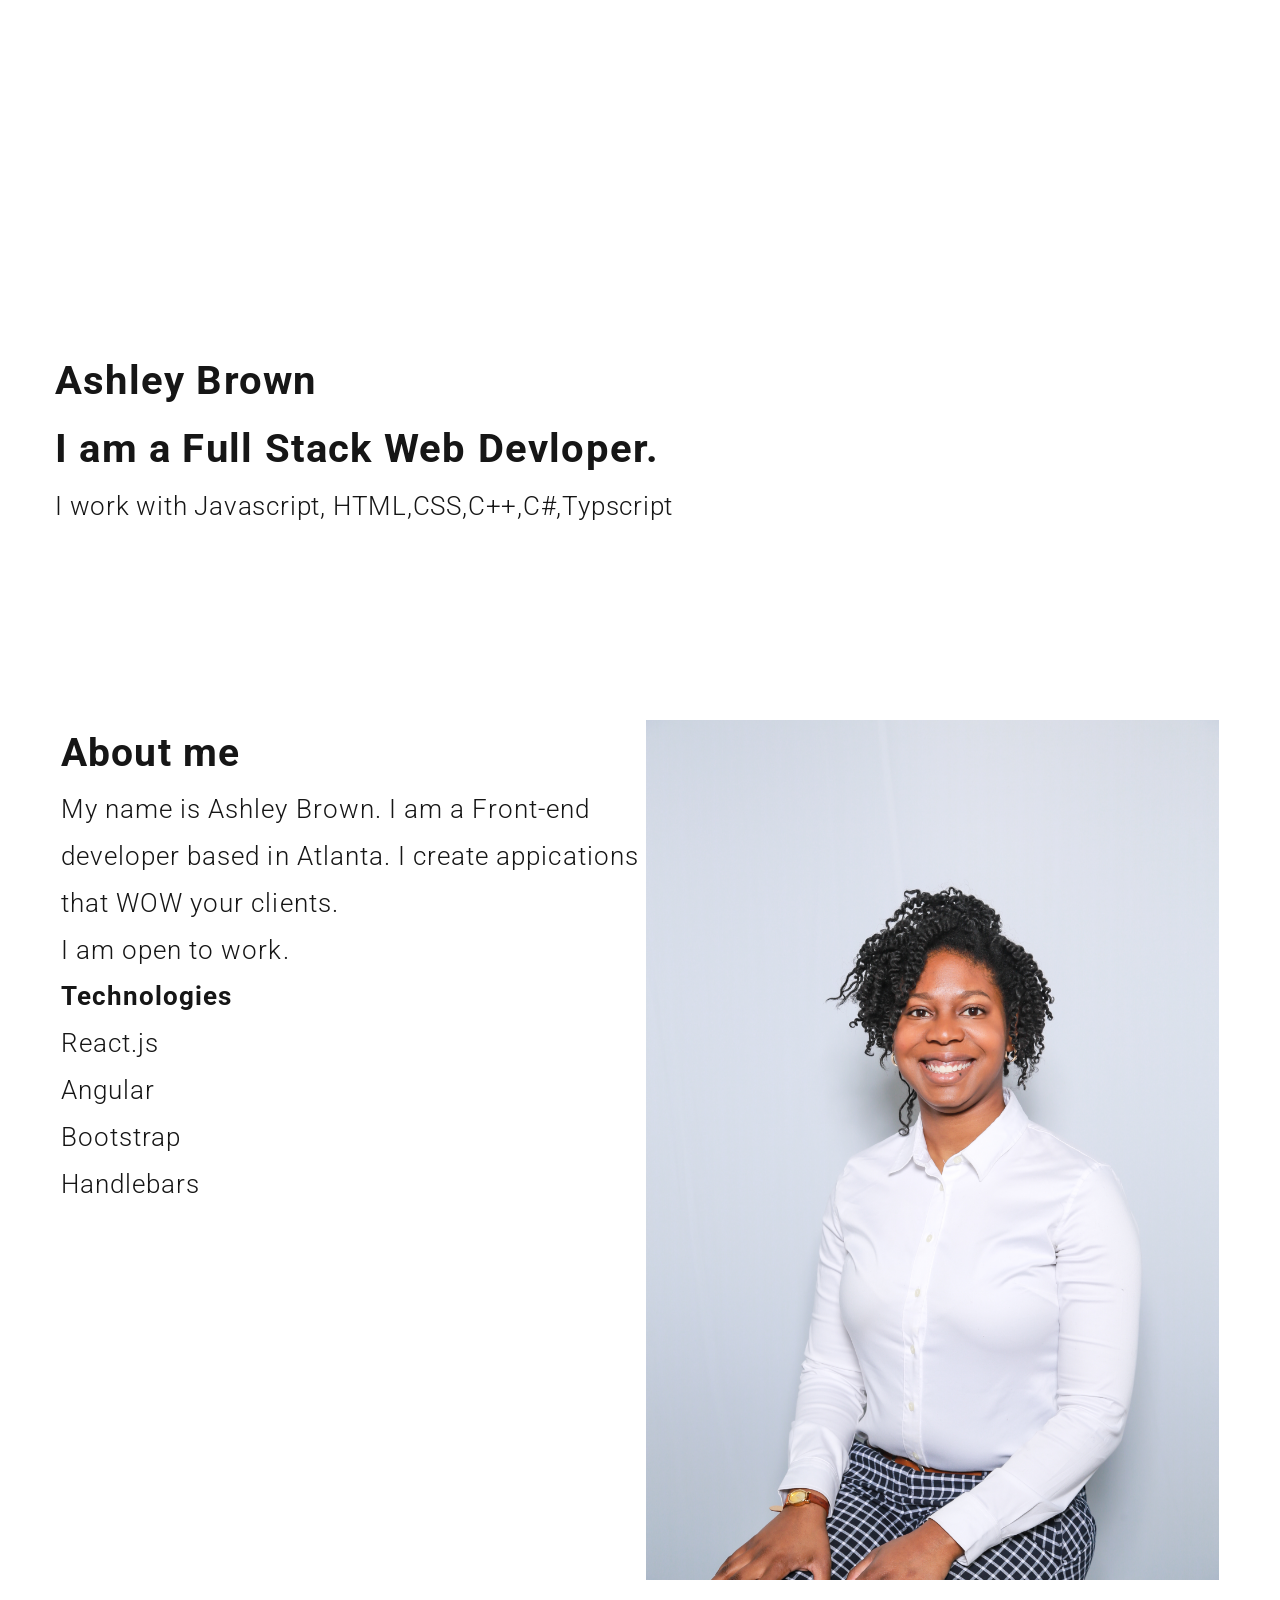
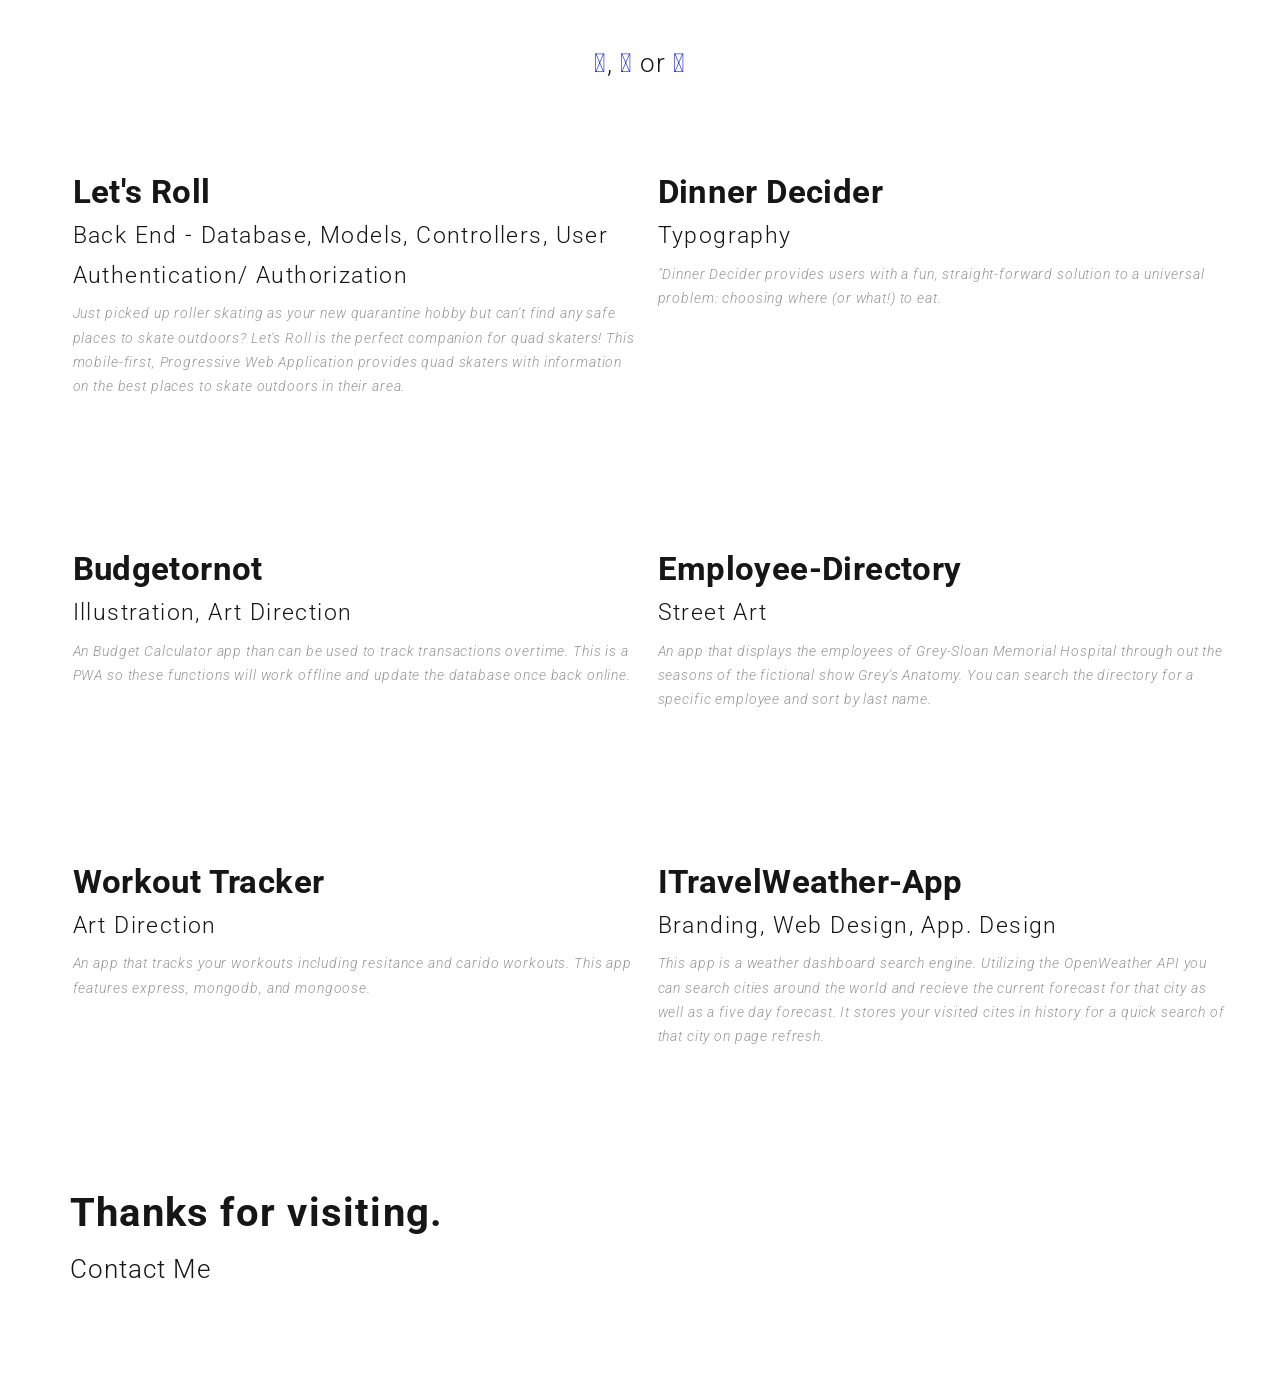
==== index.html @ dabf9bcc "figuring out git hub pages" ====
<!DOCTYPE html>
<html lang="en">

    <head>
	
    <meta charset="utf-8" />	 
	<meta name="viewport" content="width=device-width, initial-scale=1">
	<meta name="description" content="Designer" />

    <link href="css/bootstrap.min.css" rel="stylesheet" type="text/css" />	   
    <link href="css/style.css" rel="stylesheet" type="text/css" />
	<link href="img/favicon.png" rel="shortcut icon" />
	<link href="https://fonts.googleapis.com/css?family=Roboto:300,400,700,900" rel="stylesheet">
	<link
    rel="stylesheet"
    href="https://stackpath.bootstrapcdn.com/font-awesome/4.7.0/css/font-awesome.min.css"
  />
	
	<script src="js/modernizr.js"></script>

	<title>Ashley Brown Portfolio</title>

	</head>
	   <body>
	   
<!--- PAGE LOADING --->	
<div class="preloading fadeIn">

	    <div class="container">

		<!--- HERO HEADER --->
	            <div class="row">
	                <div class="col-md-12">
                       <div class="hero-bg" >
					        <h1 class="fade-anime-top"> Ashley Brown </h1>
					        <h1 class="fade-anime-top"> I am a Full Stack Web Devloper. </h1>
                            <h2 class="fade-anime-bottom"> I work with Javascript, HTML,CSS,C++,C#,Typscript </h2>					
                       </div>
	                </div>
				</div>
		<!--- THE END HERO HEADER --->

		<!--- ABOUT --->
	            <div class="row">
	                <div class="col-md-6 col-xs-12">
                       <div class="lg-col-bg" >
					        <div class="lg-col-ttl2">About me</div>
                            <div class="lg-col-wrt"> My name is Ashley Brown. I am a Front-end developer 
							based in Atlanta. I create appications that WOW your clients.<br>
							I am open to work. 
							<br>
							<b>Technologies</b> <br>
							React.js<br>
							Angular<br>
							Bootstrap<br>
							Handlebars
							</div>							
                       </div>
	                </div>

					<div class="col-md-6 col-xs-12">
                       <div class="lg-col-bg2" >
                               <img src="img/covers/IMG_3611.JPG" alt="" class="img-lg-col2">					   
                       </div>
	                </div>
					
				</div>
		<!--- THE END ABOUT CLIENT --->

		<!--- HERO HEADER WORK SLIDER --->
                <div class="row">				
				    <div class="col-md-12 xs-col-12">
				       <div class="lg-col-bg" >
                            <div class="lg-col-wrt2">
							
							<a target="_blank" class="soc-lnk" href="https://www.linkedin.com/in/ashley-brown-897a62126/"> <i class="fab fa-linkedin"></i></a>, 
							<a target="_blank" class="soc-lnk" href="https://github.com/afbrown1216"> <span><i class="fab fa-github"> </i></span></a> or 
							<span>	<a target="_blank" class="soc-lnk" href='img/Resume AshleyB (1).pdf'>  <i class="far fa-file"></i></a></span>
							</div>
                       </div>							
				    </div>					
			    </div>		        

			    <div class="row">
	                <div class="col-md-6 col-xs-12">
                        <div class="prjct-bg" >					
					            <a target="blank" href= "https://afbrown1216.github.io/Lets-Roll/"> <img src="https://github.com/afbrown1216/Lets-Roll/raw/main/readmeImages/signup.GIF" alt="" class="img-prjct-wrk"> </a>
					          <div class="prjct-wrt-left-wrk">   </div>
							  <div class="shw-cs2">Let's Roll </div>
							  <div class="shw-cs4"> Back End - Database, Models, Controllers, User Authentication/ Authorization </div>
							  <div class="shw-cs"> Just picked up roller skating as your new quarantine hobby but can't find any safe places to skate outdoors? Let's Roll is the perfect companion for quad skaters! This mobile-first, Progressive Web Application provides quad skaters with information on the best places to skate outdoors in their area.</div>
						</div>					
	                </div>
					
	                <div class="col-md-6 col-xs-12">
                        <div class="prjct-bg" >					
					            <a target="blank" href="https://afbrown1216.github.io/dinner-decider/"> <img src="https://user-images.githubusercontent.com/69770137/93726761-c276a900-fb85-11ea-8b19-47f9d604eacf.png", alt="" class="img-prjct-wrk"> </a>
					          <div class="prjct-wrt-right-wrk"> </div>
							  <div class="shw-cs2"> Dinner Decider </div>
							  <div class="shw-cs4"> Typography </div>
							  <div class="shw-cs"> "Dinner Decider provides users with a fun, straight-forward solution to a universal problem: choosing where (or what!) to eat. </div>
						</div>
	                </div>
                </div>

			    <div class="row">
	                <div class="col-md-6 col-xs-12">
                        <div class="prjct-bg" >					
					            <a target="blank" href="https://secret-cliffs-63214.herokuapp.com/"> <img src="https://github.com/afbrown1216/Budgetornot-/raw/main/budgetindex.png" alt="" class="img-prjct-wrk"> </a>
					          <div class="prjct-wrt-left-wrk"> </div>
							  <div class="shw-cs2"> Budgetornot</div>
							  <div class="shw-cs4"> Illustration, Art Direction </div>
							  <div class="shw-cs">  An Budget Calculator app than can be used to track transactions overtime. This is a PWA so these functions will work offline and update the database once back online. 
							</div>
						</div>					
	                </div>
					
	                <div class="col-md-6 col-xs-12">
                        <div class="prjct-bg" >					
					            <a target="blank" href="https://afbrown1216.github.io/employee-directory/"> <img src="https://github.com/afbrown1216/employee-directory/raw/main/Screen%20Shot%202020-11-04%20at%202.24.29%20AM.png" alt="" class="img-prjct-wrk"> </a>
					          <div class="prjct-wrt-right-wrk"> </div>
							  <div class="shw-cs2"> Employee-Directory  </div>
							  <div class="shw-cs4"> Street Art </div>
							  <div class="shw-cs"> An app that displays the employees of Grey-Sloan Memorial Hospital through out the seasons of the fictional show Grey's Anatomy. You can search the directory for a specific employee and sort by last name.</div>
						</div>
	                </div>
                </div>	

			    <div class="row">
	                <div class="col-md-6 col-xs-12">
                        <div class="prjct-bg" >					
					            <a target="blank" href="https://quiet-peak-02711.herokuapp.com/"> <img src="https://github.com/afbrown1216/workout-tracker/raw/main/dashboard.png" alt="" class="img-prjct-wrk"> </a>
					          <div class="prjct-wrt-left-wrk"> </div>
							  <div class="shw-cs2">Workout Tracker </div>
							  <div class="shw-cs4"> Art Direction </div>
							  <div class="shw-cs"> An app that tracks your workouts including resitance and carido workouts. This app features express, mongodb, and mongoose. </div>
						</div>					
	                </div>
					
	                <div class="col-md-6 col-xs-12">
                        <div class="prjct-bg" >					
					            <a target="blank" href="https://afbrown1216.github.io/ITravelWeather-App/"> <img src="https://github.com/afbrown1216/ITravelWeather-App/raw/master/assets/preview.png"alt="" class="img-prjct-wrk"> </a>
					          <div class="prjct-wrt-right-wrk"> </div>
							  <div class="shw-cs2">ITravelWeather-App </div>
							  <div class="shw-cs4"> Branding, Web Design, App. Design </div>
							  <div class="shw-cs"> This app is a weather dashboard search engine. Utilizing the OpenWeather API you can search cities around the world and recieve the current forecast for that city as well as a five day forecast. It stores your visited cites in history for a quick search of that city on page refresh. </div>
						</div>
	                </div>
                </div>				
        <!--- THE END HERO HEADER WORK SLIDER --->		
		
		<!--- FOOTER --->
		<div class="container">
	            <div class="row">
                       <div class="footer-bg" >
					      <div class="col-md-4 col-xs-12">
						    <h1 div class="tfv"> Thanks for visiting. </h1>
						    <a href="mailto:fay.ashbro@gmail.com"> <div class="ftr-lnk"> Contact Me </div> </a>
                            </div>	                      
				       </div>
				</div>
		</div>		
		<!--- THE END FOOTER --->			
        
		<!--- SCRIPTS --->
	            <script src="js/jquery-2.1.1.js"></script>
                <script src="js/main.js"></script>
				<script src="js/bootstrap.min.js"></script>				
		<!--- THE END SCRIPTS --->	

</div>
<!--- THE PAGE LOADING --->		
		
		</body>		
		
</html>
---- css/style.css ----
/* Style Css to This Template */
/* Template Name: Starter Theme to Web Projects*/


/*** BODY ***/
body {
    font-family: 'Roboto', sans-serif;
	font-size: 1.3em;
	line-height: 1.8em;
	color: #161616;
	background-color: transparent;
	letter-spacing: 0.03em;
}
/*** THE END BODY ***/

/*** MEDIA ***/
@media only screen and (max-width: 768px) {
.prjct-wrt-right {
    font-size: 1.5em !important;
    top: 9% !important;
}

.prjct-wrt-left {
    font-size: 1.5em !important;
    top: 9% !important;
}

.h1, h1 {
	font-size: 2.6em !important;
}

.tfv {
	font-size: 2.6em !important;
	text-align: center;
}

.hero-bg {
    height: 70vh !important;
	padding-top: 30vh !important;
	padding-left: 15px !important;
}

.h2, h2 {
	font-size: 1.8em !important;
}

.btn-allprojects {
	font-size: .9em !important;
}

.prjct-bg {
	margin-top: 3em !important;
	margin-bottom: 3em !important;
}

.img-prjct-logo {
	display:none !important;
}

.lg-col-wrt {
	font-size: 1.8em !important;
	padding: 3% !important;
}

.lg-col-wrt2 {
	font-size: 1.8em !important;
	padding: 3% !important;
	text-align: center !important;
}

.lg-col-ttl {
	font-size: 1.6em !important;
	padding-left: 3%;	
}

.lg-col-ttl2 {
	font-size: 2.6em !important;
	padding-left: 3% !important;	
}

.lg-col-bg {
	margin-top: 3em !important;
	margin-bottom: 3em !important;
}

.lg-col-bg2 {
	margin-top: 3em !important;
	margin-bottom: .5em !important;
	display: none !important;
}

.nav-ttl {
	top: 36px !important;
	font-size: 1.3em !important;
	position: absolute !important;
	left: 5% !important;
	display: none;
}

.img-hr-lg {
    height: 35px !important;
    width: 35px !important;
	margin-top: 27px !important;
	display: none;
}

.ftr-lnk {
	font-size: 1.8em !important;
	height: 3em !important;
    text-align: center !important;
	padding-left: 0px !important;
}

.prjct-wrt-left-wrk {
	font-size: 1.5em !important;
	top: 9.5% !important;
}

.prjct-wrt-right-wrk {
	font-size: 1.5em !important;
    top: 9.5% !important;	
}

.img-prjct-wrk {
	padding-right: 0px !important;
	padding-left: 0px !important;
}

.img-prjct-wrk:hover {
	padding-right: 0px !important;
	padding-left: 0px !important;
	border-radius: 0px !important;
}

.prjct-wrt-left-wrk-big {
	font-size: 1.5em !important;
	top: 9.5% !important;
}

.img-prjct-wrk-big {
	padding-right: 0px !important;
	padding-left: 0px !important;
}

.img-prjct-wrk-big:hover {
	padding-right: 0px !important;
	padding-left: 0px !important;
}

.img-prjct {
	padding-right: 0px !important;
	padding-left: 0px !important;
}

.img-prjct:hover {
	border-radius: 0px !important;
}

.works-hero-bg {
    height: 50vh !important;
    padding-top: 28vh !important;	
}

.blog-hero-bg {
	padding-top: 31vh !important;
}

.lgs-bg {
	margin-top: 0em !important;
	margin-bottom: 0.6em !important;
}

.btn-ltstlk {
	padding: 3em !important;
	font-size: 1em !important;
}

.img-lg-col2 {
	padding-left: 0px !important;
	padding-right: 0px !important;
	display: none !important;
}

.shw-cs2 {
	font-size: 2.5em !important;
	padding-top: 5% !important;
}

.shw-cs {
	font-size: 1.1em !important;
}

.shw-cs3 {
	font-size: 1.1em !important;
	text-align: center !important;
	padding-left: 0px !important;
}

.shw-cs4 {
    font-size: 1.8em !important;
}

.shw-cs4-r {
    font-size: 1.1em !important;
}

.allprojects-bg {
	margin-bottom: 2em !important;
    margin-top: 2em !important;
}

.allprojects-lgs-bg2 {
	margin-bottom: 3.6em !important;
}

.carousel-control .glyphicon-chevron-right, .carousel-control .icon-next {
	margin-right: 0px !important;
}

.slider-bg {
	padding-bottom: 0 !important;
}

}
/*** THE END MEDIA ***/


/*** GENERAL LINK ***/
a:-webkit-any-link {
	text-decoration: none;
}
/*** THE END GENERAL LINK ***/

/*** h1, h2, h3, h4, h5, h6, h7, h8, h9, ***/
.h1, h1 {
	font-size: 3.1em;
	font-weight: 700;
	letter-spacing: .03em;
	line-height: 1.7em;
	font-family: 'Roboto', sans-serif;
	color: #161616;
}

.h2, h2 {
	font-size: 2em;
	font-weight: 300;
	letter-spacing: .03em;
	line-height: 1.7em;
    font-family: 'Roboto', sans-serif;
	color: #161616;
}

.h3, h3 {
	font-size: 1.3em;
	font-weight: 400;
	letter-spacing: .03em;
	line-height: 1.7em;
	color: #999;
	font-family: 'Roboto', sans-serif;	
}

h1, .h1, h2, .h2, h3, .h3, h4, .h4 {
	margin-top: 0;
	margin-bottom: 0;
}
/*** THE END h1, h2, h3, h4, h5, h6, h7, h8, h9, ***/

/*** HERO HEADER ***/
.hero-bg {
	background: transparent;
	margin: 0 auto;
	text-align: left;
	height: 80vh;
	padding-top: 38.5vh;
}
/*** THE END HERO HEADER ***/

/*** SLIDER HERO HEADER ***/
.slider-bg {
	background: transparent;
	margin: 0 auto;
	text-align: center;
	padding-top: 5em;
	padding-bottom: 5em;	
}
/*** THE END SLIDER HERO HEADER ***/

/*** BLOG HERO HEADER ***/
.blog-hero-bg {
	background: transparent;
	margin: 0 auto;
	text-align: center;
	height: 45vh;
	padding-top: 25vh;
}
/*** THE END BLOG HERO HEADER ***/

/*** WORKS HERO HEADER ***/
.works-hero-bg {
	background: transparent;
	margin: 0 auto;
	text-align: center;
	height: 65vh;
	padding-top: 30vh;
}
/*** THE END WORKS HERO HEADER ***/

/*** FOOTER BACKGROUND ***/
.footer-bg {
	margin-top: 5em;
	margin-bottom: 4.3em;
	height: 11em;
}
/*** THE END FOOTER BACKGROUND ***/

/*** FOOTER LINKS ***/
.ftr-lnk {
	font-size: 2em;
	letter-spacing: .04em;
	line-height: 1.7em;
	text-align: left;
	color: #161616;
	font-family: 'Roboto', sans-serif;
    font-weight: 300;
    height: 2.5em;
    padding-left: 0;
}

.ftr-lnk:hover {
	color: #161616;
	text-decoration: none;
}
/*** THE END FOOTER LINKS ***/

/*** SERVICES WRT ***/
.lg-col-wrt2 {
	font-size: 2em;
	line-height: 1.8em;
	letter-spacing: .04em;
	font-family: 'Roboto', sans-serif;
	font-weight: 300;
	color: #161616;
	text-align: center;
	margin-top: 60px;
}
/*** THE END SERVICES WRT ***/

/*** WRITE AND PHOTO ***/
.lg-col-wrt {
	font-size: 2em;
	line-height: 1.8em;
	padding-left: 1%;
	letter-spacing: .04em;
	font-family: 'Roboto', sans-serif;
	font-weight: 300;
	color: #161616;
}
/*** THE END WRITE AND PHOTO ***/

/*** SINGLE WORK PAGE TITLE ***/
.lg-col-ttl2 {
	font-size: 3em;
	font-weight: 700;
	letter-spacing: .03em;
	line-height: 1.7em;
	font-family: 'Roboto', sans-serif;
	color: #161616;
	padding-left: 1%;
}
/*** THE END SINGLE WORK TITLE ***/


/*** SINGLE WORK PHOTO COVER ***/
.img-lg-col2 {
  border-radius: 0px;
  max-width: 100%;
  height: auto;
  -webkit-transition: all .5s ease;
  -moz-transition: all .5s ease;
  -ms-transition: all .5s ease;
  -o-transition: all .5s ease;
   transition: all .5s ease;
   display: table;
   position: relative;
   animation: animatebottom 3s;
   padding-right: 1%;
   padding-left: 1%;   
}
/*** THE END SINGLE WORK PHOTO COVER ***/

/*** PROJECT BACKGROUND ***/
.prjct-bg {
	background: transparent;
    margin-top: 5em;
	margin-bottom: 5em;
}
/*** THE END PROJECT BACKGROUND ***/

/*** ALL PROJECTS BUTTON BACKGROUND ***/
.allprojects-bg {
	width: auto;
	height: auto;
	text-align: center;
	margin-bottom: 5em;
	margin-top: 5em;
}
/*** THE END ALL PROJECTS BACKGROUND ***/

/*** SOCIAL LINKS ***/
.soc-lnk {
	color: #2937f0;
    font-weight: 500;
}

.soc-lnk:focus {
	color: #2937f0;
}

.soc-lnk:hover {
	color: #161616;
	border-bottom: 2px solid #161616;
}

/*** THE END SOCIAL LINKS ***/

/*** SHOWCASE FONT STYLE ***/
.shw-cs {
    font-size: 1.1em;
    font-weight: 300;
    letter-spacing: .06em;
    line-height: 1.7em;
    font-family: 'Roboto', sans-serif;
    color: #969696;
    padding-left: 3%;
    font-style: italic;
	padding-top: 1%;
}

.shw-cs4 {
    font-size: 1.8em;
    font-weight: 300;
    letter-spacing: .06em;
    line-height: 1.7em;
    font-family: 'Roboto', sans-serif;
    color: #161616;
    padding-left: 3%;
	padding-top: 2%;
	max-width: 100%;
}

.shw-cs4-r {
    font-size: 1.2em;
    font-weight: 400;
    letter-spacing: .06em;
    line-height: 1.7em;
    font-family: 'Roboto', sans-serif;
    color: #161616;
    padding-left: 3%;
	padding-top: 3%;
	padding-right: 3%;
	max-width: 100%;
	float: right;
}

.shw-cs2 {
    font-size: 2.5em;
    color: #161616;
    font-weight: 700;
    max-width: 100%;
    padding-left: 3%;
    padding-top: 5%;	
}

.shw-cs3 {
    font-size: 1.1em;
    color: #161616;
    font-weight: 400;
    max-width: 100%;
    padding-left: 5%;
    padding-bottom: 2%;	
}
/*** THE END SHOWCASE FONT STYLE ***/

/*** WORK PAGE PROJECT COVER ***/
.img-prjct-wrk {
  border-radius: 0px;
  max-width: 100%;
  height: auto;
  -webkit-transition: all .5s ease;
  -moz-transition: all .5s ease;
  -ms-transition: all .5s ease;
  -o-transition: all .5s ease;
   transition: all .5s ease;
   display: table;
   position: relative;
   padding-left: 1%;
   padding-right: 1%;
   animation: animatebottom 3s;
}

.img-prjct-wrk-big {
  border-radius: 0px;
  max-width: 100%;
  height: auto;
  -webkit-transition: all .5s ease;
  -moz-transition: all .5s ease;
  -ms-transition: all .5s ease;
  -o-transition: all .5s ease;
   transition: all .5s ease;
   display: table;
   position: relative;
   padding-left: 2%;
   padding-right: 2%;
}

.img-prjct-wrk:hover {
  cursor: pointer;
  opacity: .7;
  -webkit-transform: scale(0.96);
  -ms-transform: scale(0.96);
  transform: scale(0.96);
}

.prjct-wrt-right-wrk {
   position: absolute; 
   right:3%;
   top:12%;
   font-size: 2.6em;
   color: #161616;
   font-weight: 700;
   max-width: 100%;
}

.prjct-wrt-left-wrk {
   position: absolute; 
   left:3%;
   top:12%;
   font-size: 2.6em;
   color: #161616;
   font-weight: 700;
   max-width: 100%;
}

.prjct-wrt-left-wrk-big {
   position: absolute; 
   left:3%;
   top:7%;
   font-size: 2.6em;
   color: #161616;
   font-weight: 700;
   max-width: 100%;	
}

.img-prjct-wrk-big:hover {
  cursor: pointer;
  opacity: .7;
}
/*** THE END WORK PAGE PROJECT COVER ***/

/*** HOME PAGE PROJECT COVER ***/
.img-prjct {
  border-radius: 0px;
  max-width: 100%;
  height: auto;
  -webkit-transition: all .5s ease;
  -moz-transition: all .5s ease;
  -ms-transition: all .5s ease;
  -o-transition: all .5s ease;
   transition: all .5s ease;
   display: table;
   position: relative;
   padding-left: 1em;
   padding-right: 1em;
   animation: animatebottom 3s;
}

.img-prjct:hover {
  cursor: pointer;
  opacity: .7;
   -webkit-transform: scale(0.92);
   -ms-transform: scale(0.92);
   transform: scale(0.92);  
}

.prjct-wrt-right {
   position: absolute; 
   right:3%;
   top:9%;
   font-size: 2.6em;
   color: #161616;
   font-weight: 700;
   max-width: 100%;
}

.prjct-wrt-left {
   position: absolute; 
   left:3%;
   top:9%;
   font-size: 2.6em;
   color: #161616;
   font-weight: 700;
   max-width: 100%;
}
/*** THE END HOME PAGE PROJECT COVER ***/

/*** COL STYLE ***/
.col-xs-1, .col-sm-1, .col-md-1, .col-lg-1, .col-xs-2, .col-sm-2, .col-md-2, .col-lg-2, .col-xs-3, .col-sm-3, .col-md-3, .col-lg-3, .col-xs-4, .col-sm-4, .col-md-4, .col-lg-4, .col-xs-5, .col-sm-5, .col-md-5, .col-lg-5, .col-xs-6, .col-sm-6, .col-md-6, .col-lg-6, .col-xs-7, .col-sm-7, .col-md-7, .col-lg-7, .col-xs-8, .col-sm-8, .col-md-8, .col-lg-8, .col-xs-9, .col-sm-9, .col-md-9, .col-lg-9, .col-xs-10, .col-sm-10, .col-md-10, .col-lg-10, .col-xs-11, .col-sm-11, .col-md-11, .col-lg-11, .col-xs-12, .col-sm-12, .col-md-12, .col-lg-12 {
	position: relative;
    min-height: 1px;
    padding-left: 0px;
    padding-right: 0px;
}
/*** THE END COL STYLE ***/

/*** PAGE LOADING ***/
.preloading {
   -webkit-animation-duration: 5s;
   animation-duration: 5s;
   -webkit-animation-fill-mode: both;
   animation-fill-mode: both;
}
         
@-webkit-keyframes fadeIn {
   0% {opacity: 0;}
   100% {opacity: 1;}
}
         
@keyframes fadeIn {
   0% {opacity: 0;}
   100% {opacity: 1;}
}
         
.fadeIn {
   -webkit-animation-name: fadeIn;
   animation-name: fadeIn;
   background: #fff;
}
/*** THE PAGE LOADING ***/

/*** EFFECT STYLE ***/
.fade-anime-right {
	position: relative;
	animation: animateright 3s;
	max-width: 100%;	
}

@keyframes animateright { 
    from {right:-300px;opacity:0} to {right:0;opacity:1}
}

.fade-anime-bottom {
	position: relative;
	animation: animatebottom 3s;
	max-width: 100%;
}

@keyframes animatebottom { 
    from {bottom:-300px;opacity:0} to {bottom:0;opacity:1}
}

.fade-anime-left {
	position: relative;
	animation: animateleft 3s;
	max-width: 100%;	
}

@keyframes animateleft { 
    from {left:-300px;opacity:0} to {left:0;opacity:1}
}

.fade-anime-top {
	position: relative;
	animation: animatetop 3s;
	max-width: 100%;	
}   

@keyframes animatetop {
	from {top:-300px;opacity:0} to {top:0;opacity:1}
}

.fade-anime-zoom { 
    animation:animatezoom 3s;
}

@keyframes animatezoom { 
    from {transform:scale(0)} to{transform:scale(1)}
}

.fade-anime-fade {
	animation:fading 10s infinite;
}

@keyframes fading {
	0%{opacity:0}50%{opacity:1}100%{opacity:0}
}

.fade-anime-opacity {
	animation: opac 3s;
}

@keyframes opac {
	from{opacity:0} to{opacity:1}
}
/***THE END EFFECT STYLE ***/

/*** SLIDER EFFECT ***/
.carousel-inner {
    position: relative;
    overflow: hidden;
    width: 100%;
    animation: animatebottom 3s;
}
/*** THE END SLIDER EFFECT ***/

/*** SLIDE CAPTION ***/

.carousel-caption {
    position: initial;
    left: 15%;
    right: 15%;
    bottom: 20px;
    z-index: 10;
    padding-top: 20px;
    color: #fff;
    text-align: center;
    text-shadow: 0 1px 2px rgba(0,0,0,0);
	animation: animatebottom 3s;
}

.glyphicon-chevron-left:before {
	color: #fff;
}

.glyphicon-chevron-right:before {
	color: #fff;
}

.carousel-indicators {
	display: none;
}

.carousel-control .glyphicon-chevron-left, .carousel-control .glyphicon-chevron-right, .carousel-control .icon-prev, .carousel-control .icon-next {
	font-size: 42px;
}

.carousel-control .glyphicon-chevron-right, .carousel-control .icon-next {
	margin-right: 0px;
}

/*** THE END SLIDE ***/
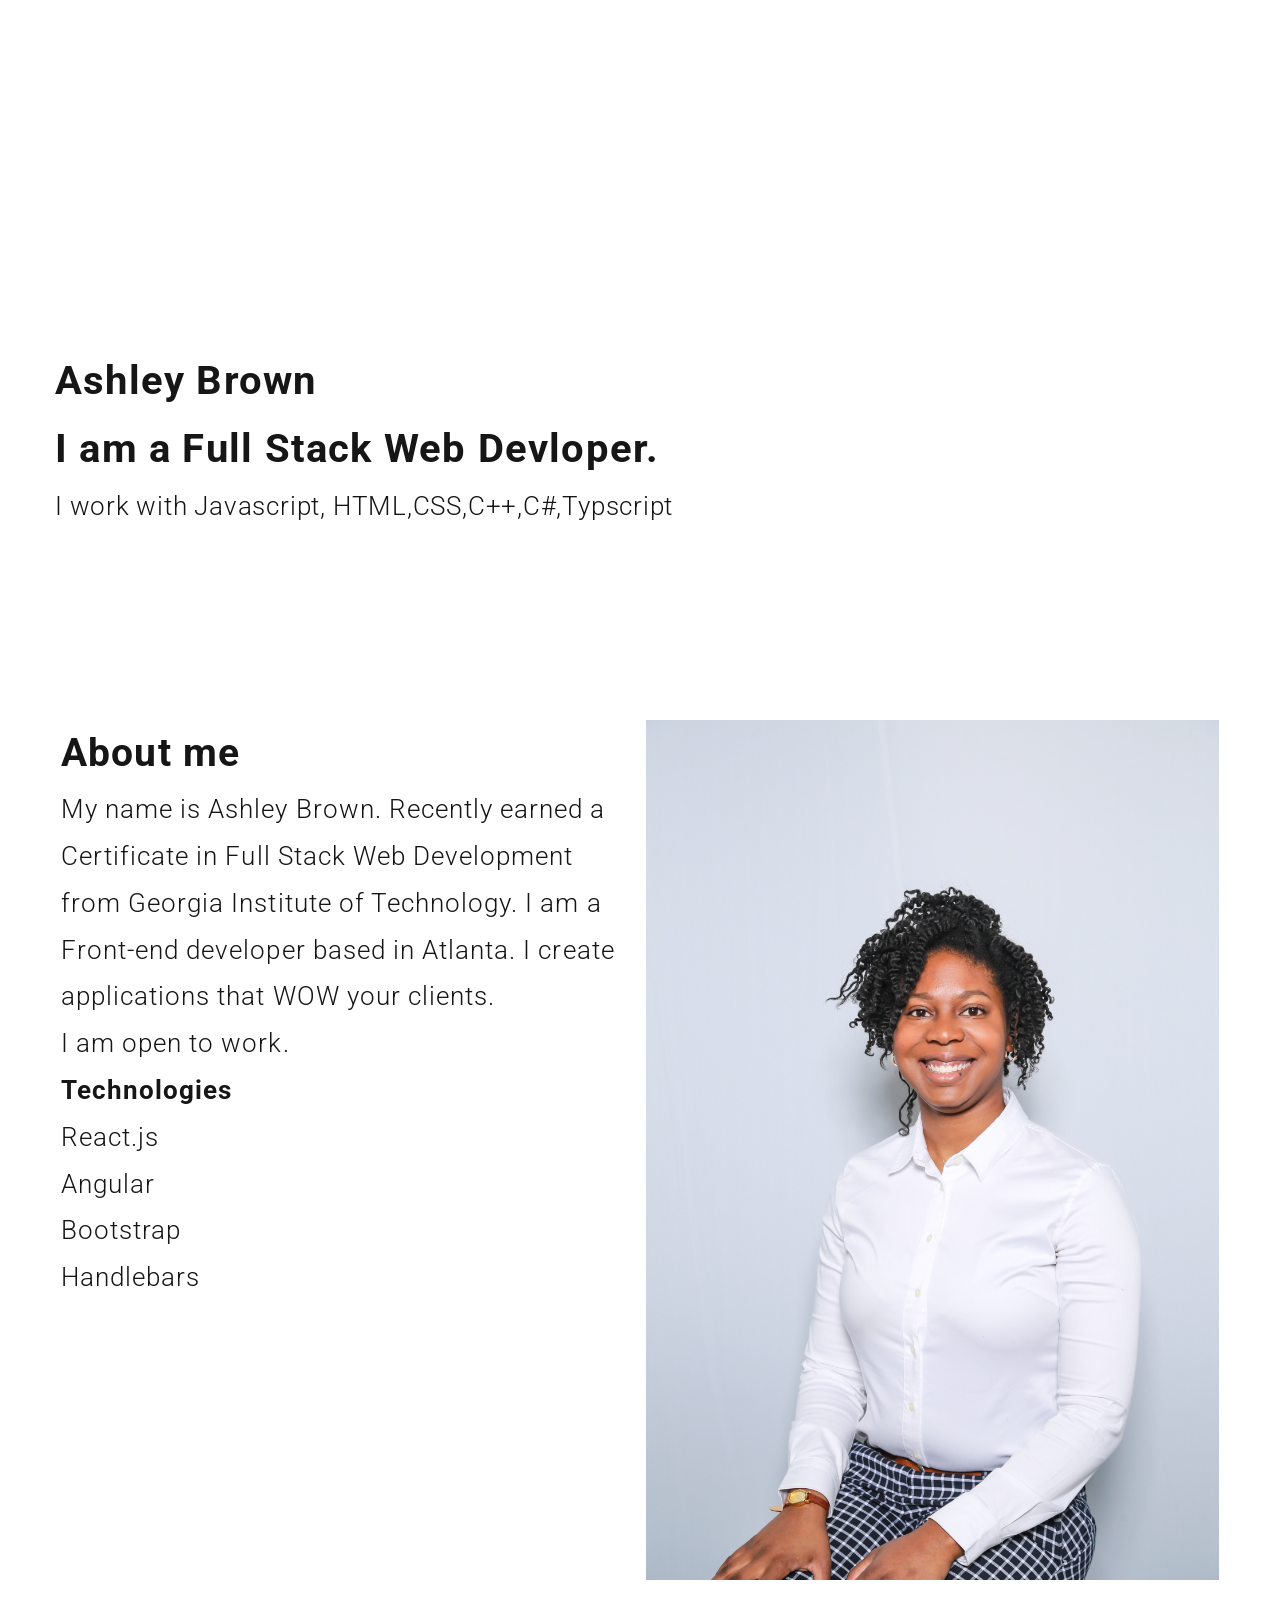
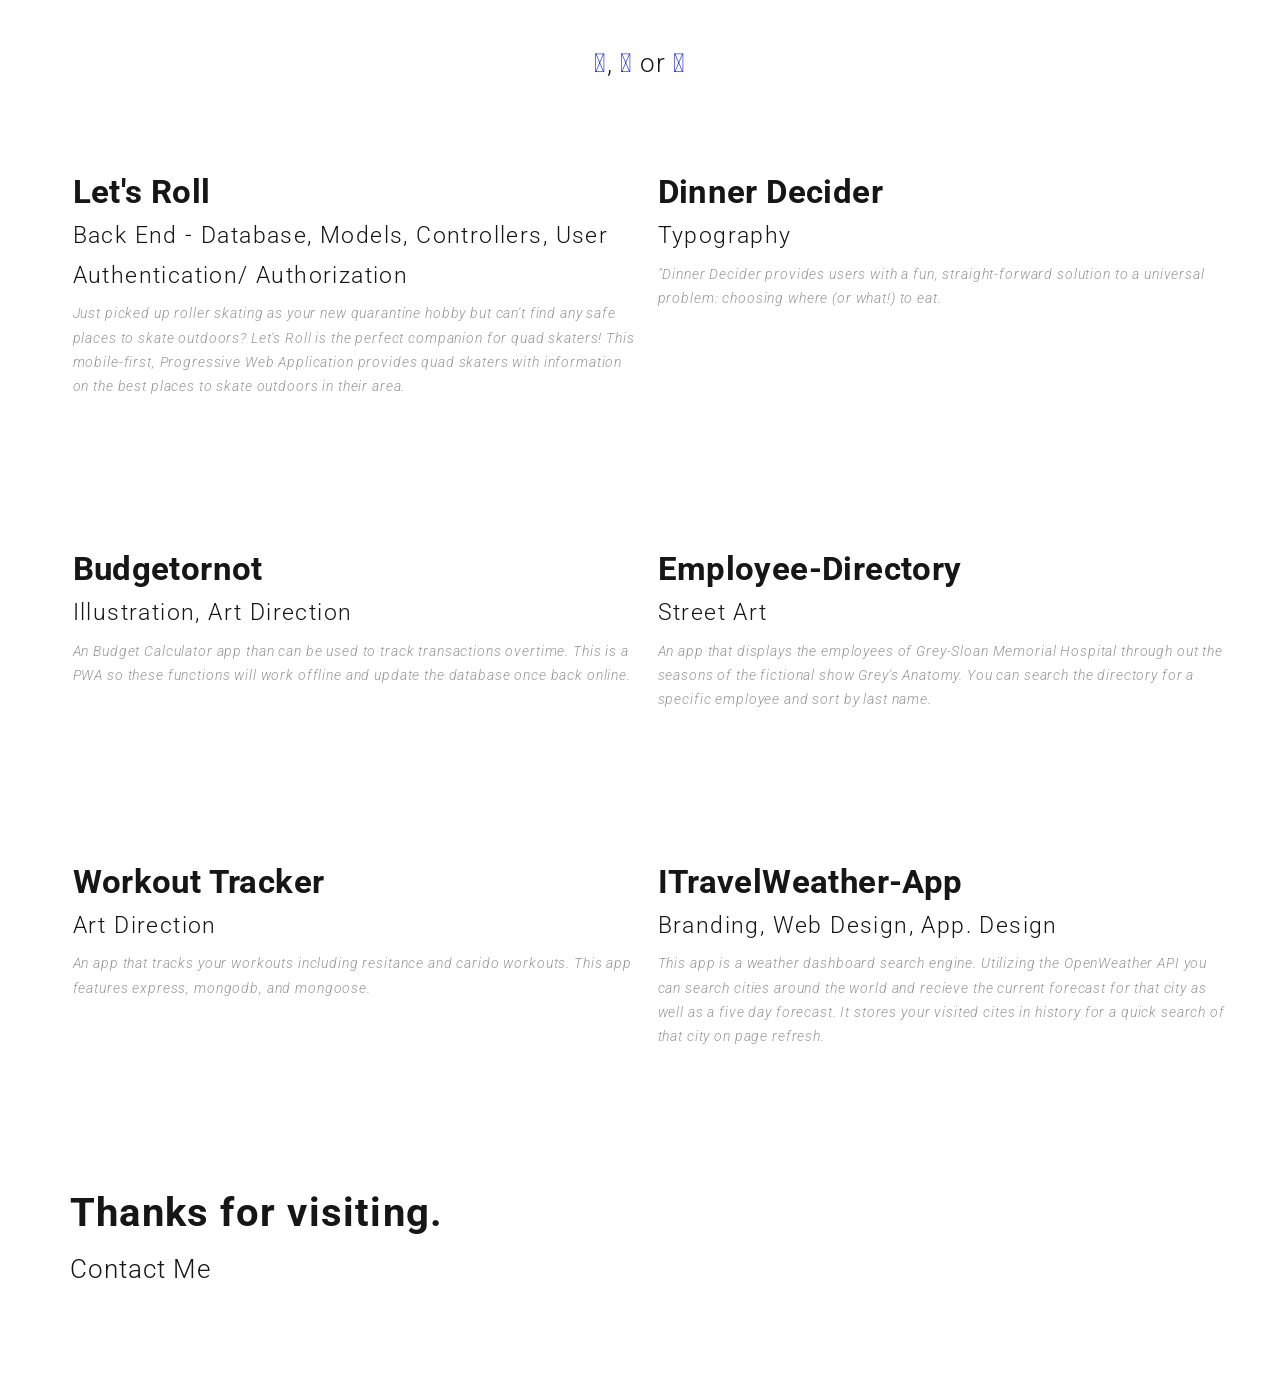
==== commit 3c2af399: "spelling errors/" ====
--- a/index.html
+++ b/index.html
@@ -45,8 +45,8 @@
 	                <div class="col-md-6 col-xs-12">
                        <div class="lg-col-bg" >
 					        <div class="lg-col-ttl2">About me</div>
-                            <div class="lg-col-wrt"> My name is Ashley Brown. I am a Front-end developer 
-							based in Atlanta. I create appications that WOW your clients.<br>
+                            <div class="lg-col-wrt"> My name is Ashley Brown. Recently earned a Certificate in Full Stack Web Development from Georgia Institute of Technology. I am a Front-end developer 
+							based in Atlanta. I create applications that WOW your clients.<br>
 							I am open to work. 
 							<br>
 							<b>Technologies</b> <br>
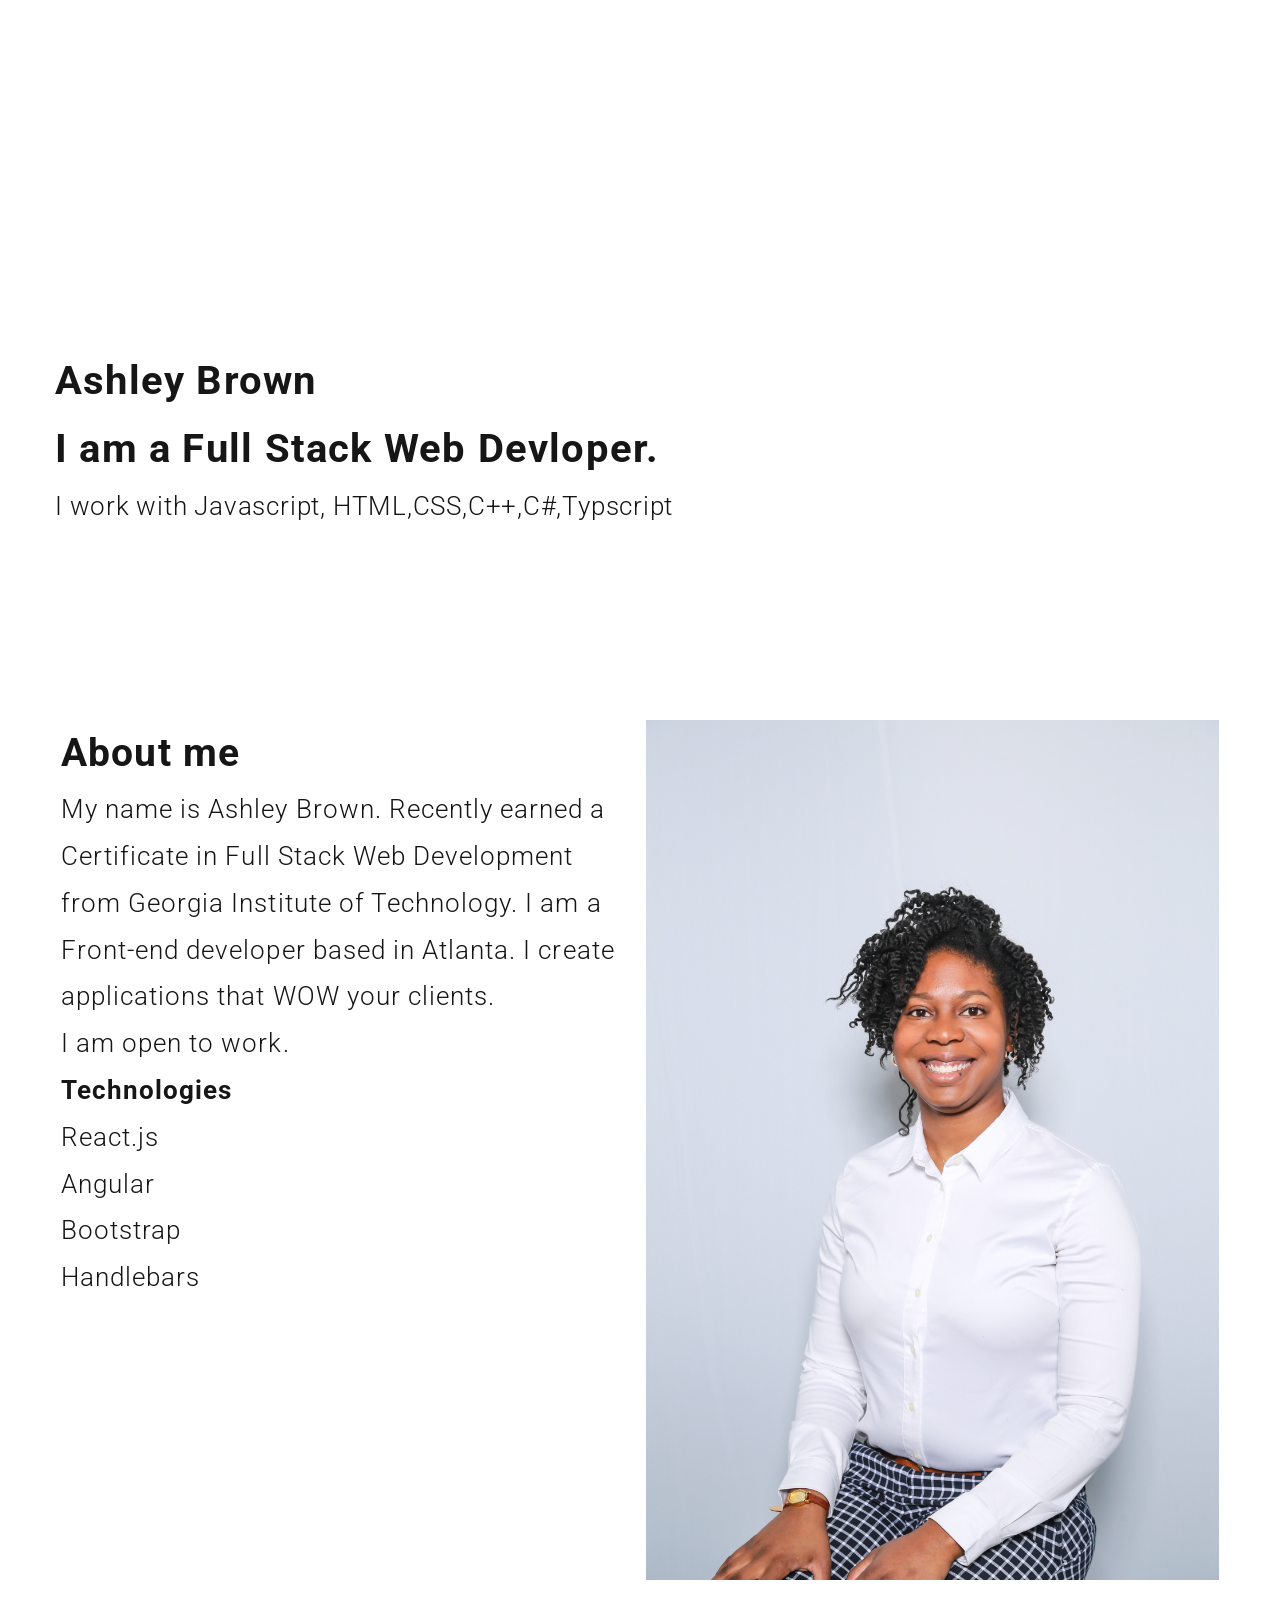
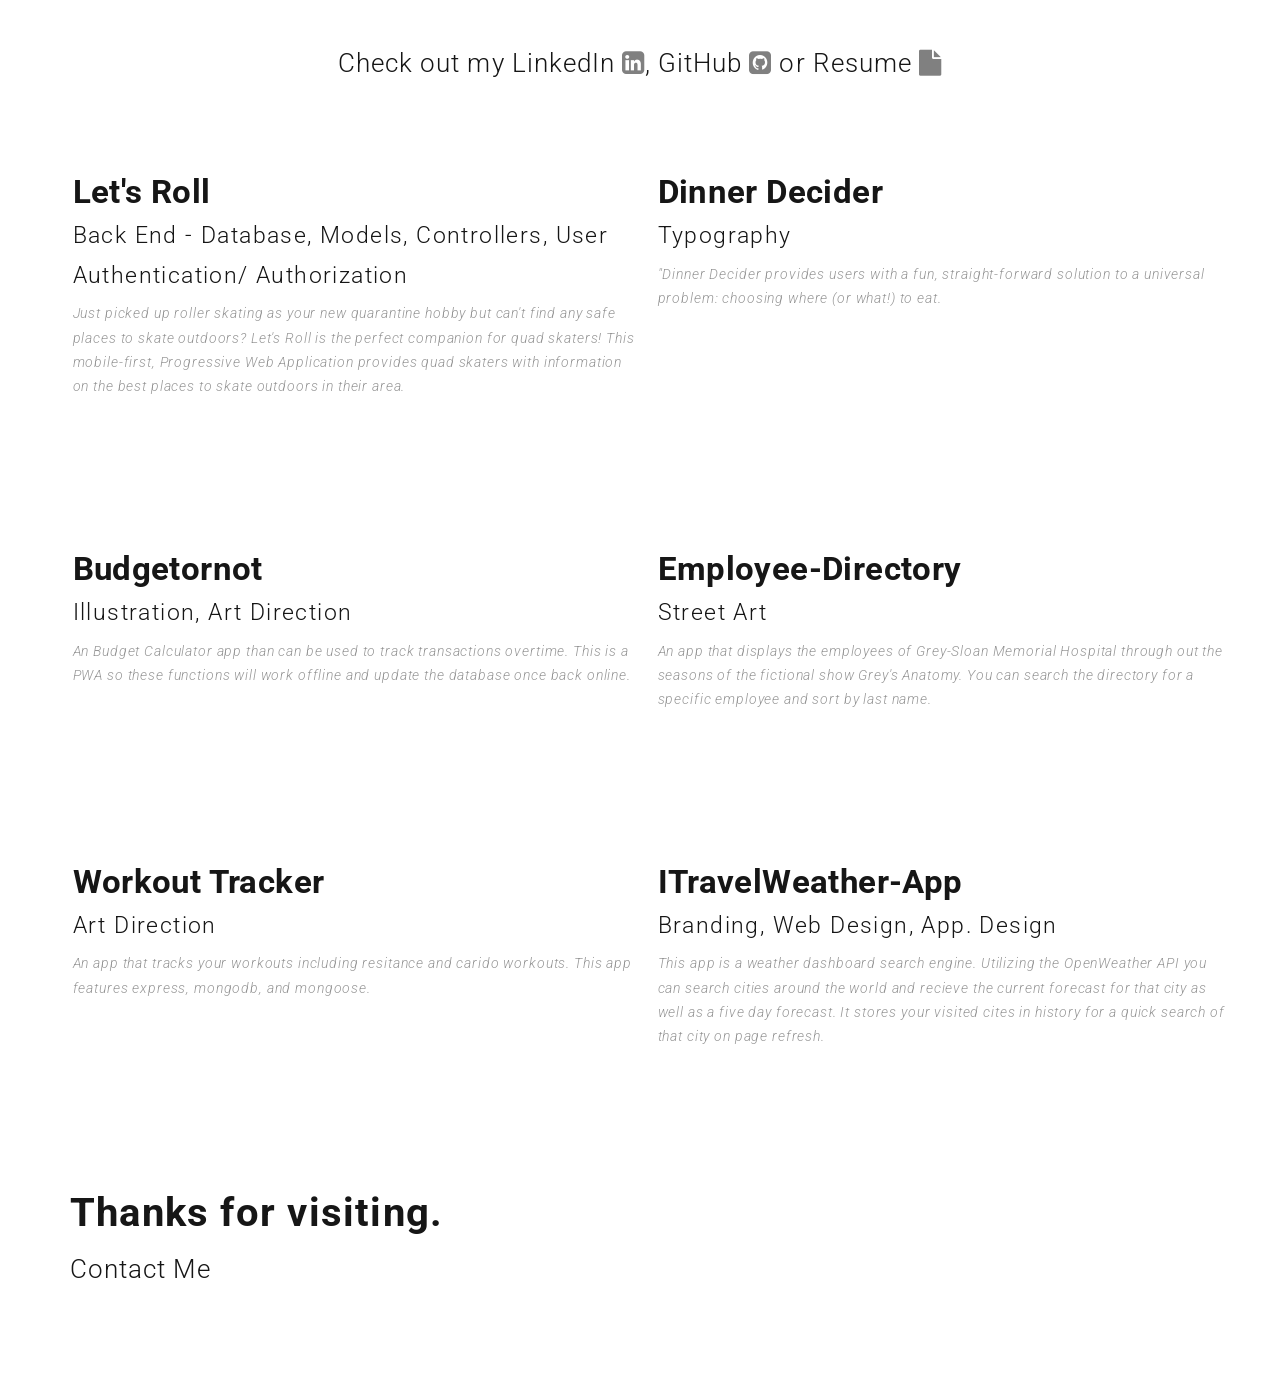
==== commit e66af56e: "fixed the icon links to show and changed css" ====
--- a/index.html
+++ b/index.html
@@ -72,10 +72,10 @@
 				    <div class="col-md-12 xs-col-12">
 				       <div class="lg-col-bg" >
                             <div class="lg-col-wrt2">
-							
-							<a target="_blank" class="soc-lnk" href="https://www.linkedin.com/in/ashley-brown-897a62126/"> <i class="fab fa-linkedin"></i></a>, 
-							<a target="_blank" class="soc-lnk" href="https://github.com/afbrown1216"> <span><i class="fab fa-github"> </i></span></a> or 
-							<span>	<a target="_blank" class="soc-lnk" href='img/Resume AshleyB (1).pdf'>  <i class="far fa-file"></i></a></span>
+							Check out my LinkedIn
+							<a target="_blank" class="soc-lnk" href="https://www.linkedin.com/in/ashley-brown-897a62126/"> <i class="fa fa-linkedin-square" aria-hidden="true"></i></a>, GitHub
+							<a target="_blank" class="soc-lnk" href="https://github.com/afbrown1216"> <span><i class="fa fa-github-square" aria-hidden="true"></i></span></a> or  Resume
+							<a target="_blank" class="soc-lnk" href='img/Resume AshleyB (1).pdf'> <span> <i class="fa fa-file" aria-hidden="true"></span></i></a>
 							</div>
                        </div>							
 				    </div>					
--- a/css/style.css
+++ b/css/style.css
@@ -264,6 +264,8 @@
 	margin-bottom: 0;
 }
 /*** THE END h1, h2, h3, h4, h5, h6, h7, h8, h9, ***/
+
+
 
 /*** HERO HEADER ***/
 .hero-bg {
@@ -408,12 +410,12 @@
 
 /*** SOCIAL LINKS ***/
 .soc-lnk {
-	color: #2937f0;
+	color: Grey;
     font-weight: 500;
 }
 
 .soc-lnk:focus {
-	color: #2937f0;
+	color: blue;
 }
 
 .soc-lnk:hover {
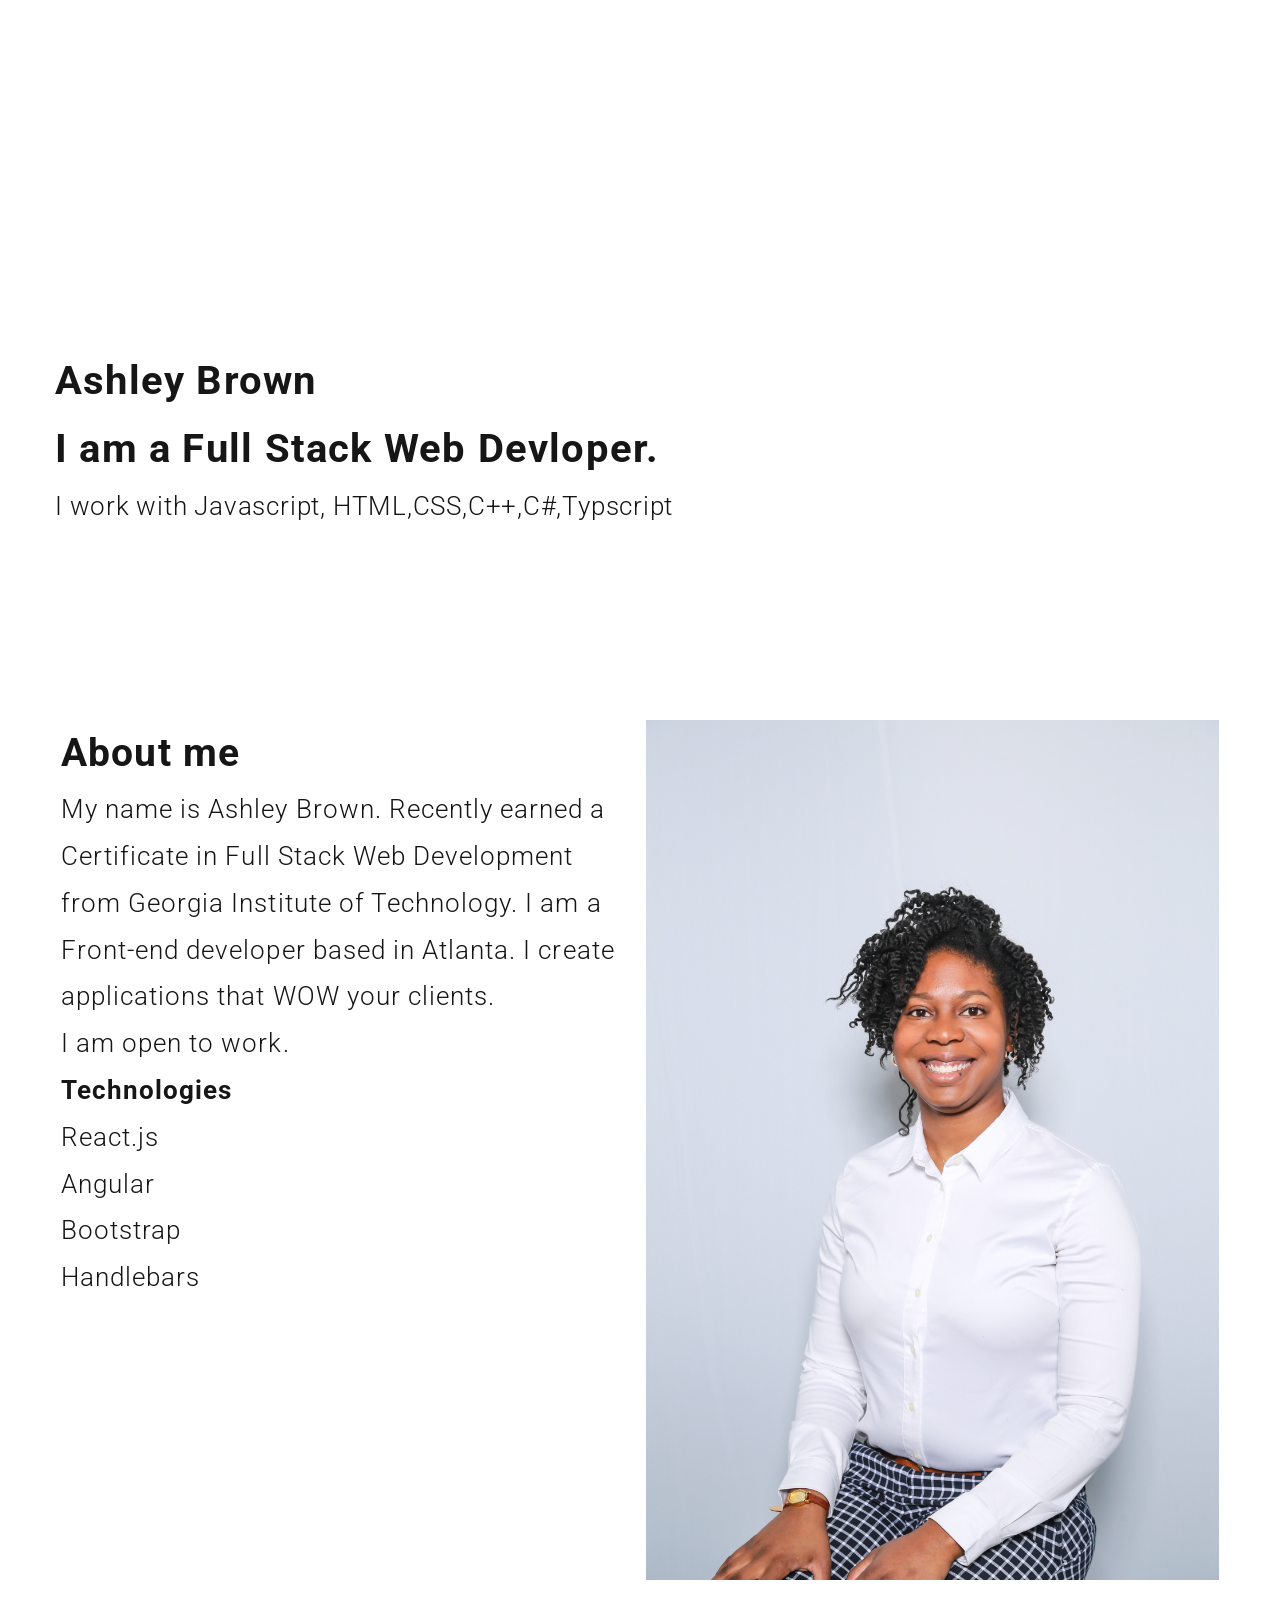
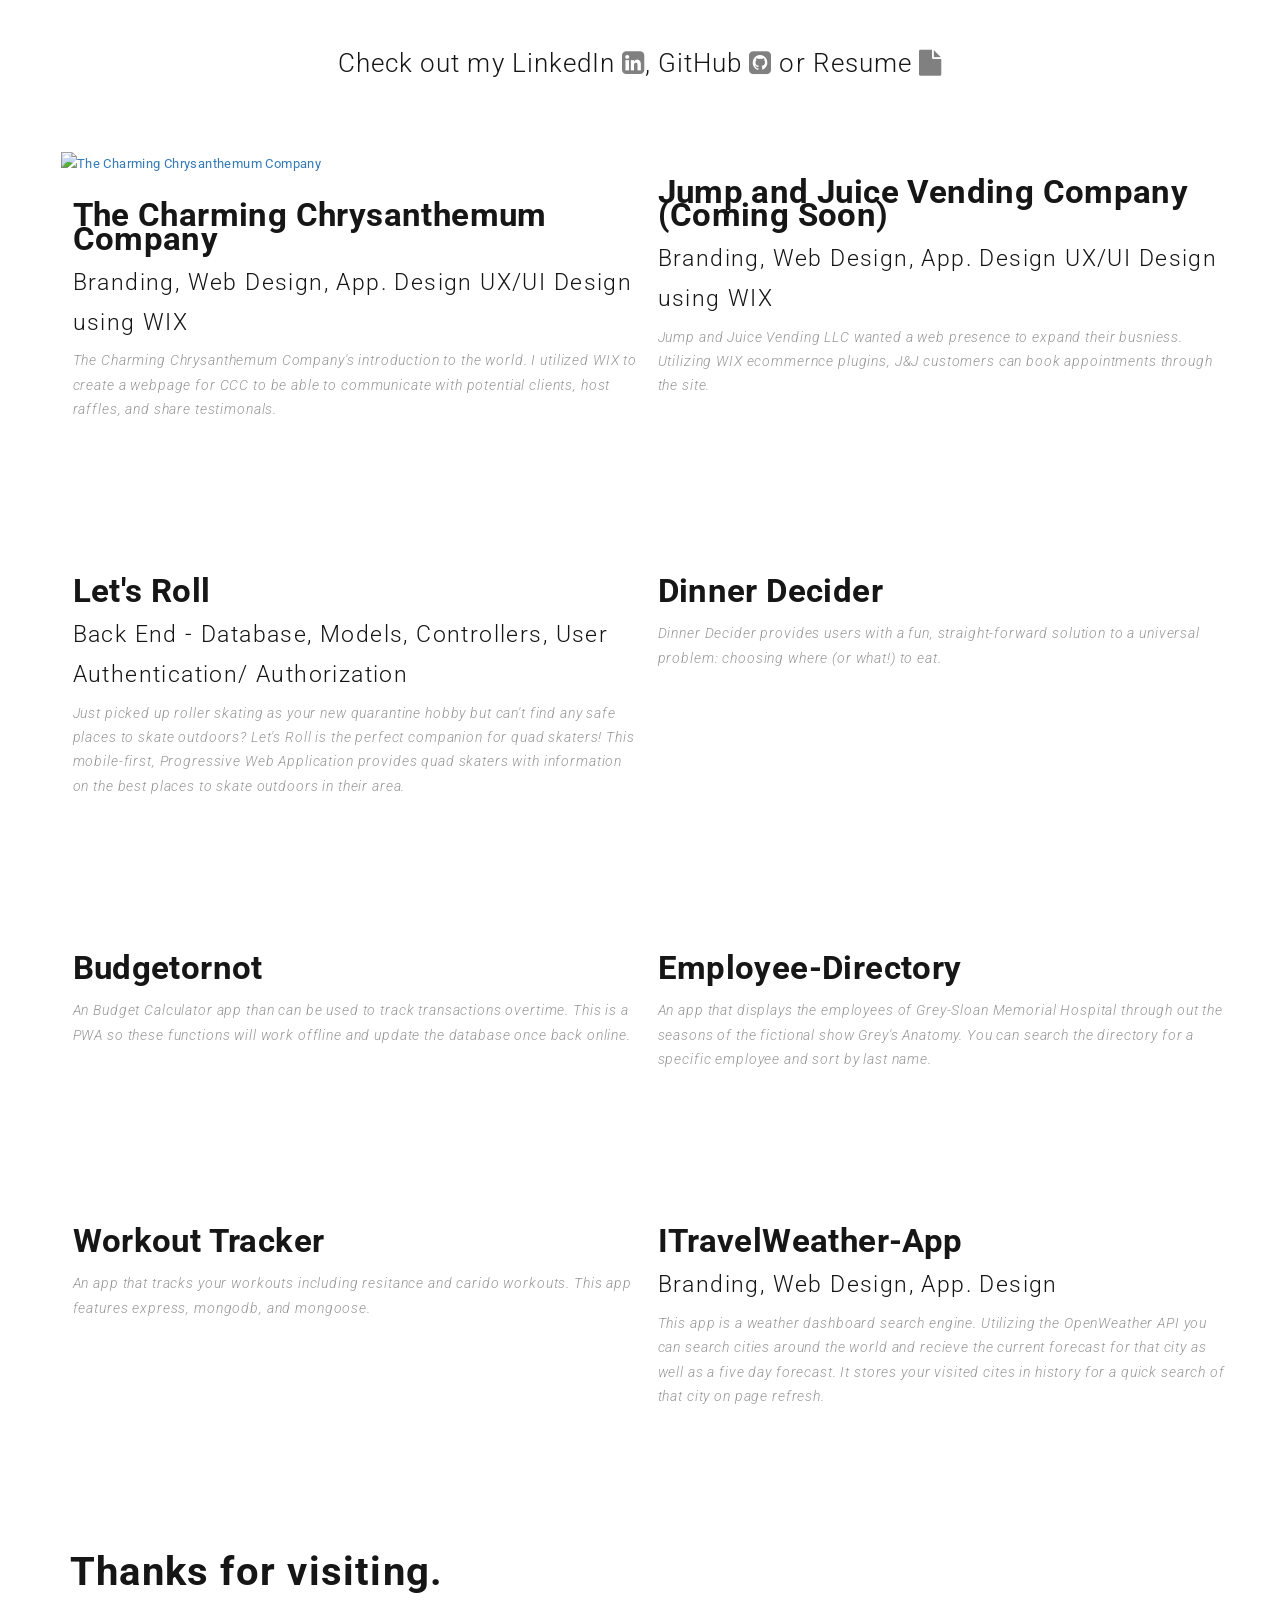
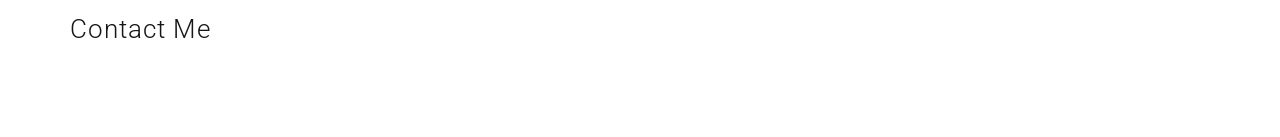
==== commit 33c1ca96: "added freelance work. fixed some small errors" ====
--- a/index.html
+++ b/index.html
@@ -75,12 +75,32 @@
 							Check out my LinkedIn
 							<a target="_blank" class="soc-lnk" href="https://www.linkedin.com/in/ashley-brown-897a62126/"> <i class="fa fa-linkedin-square" aria-hidden="true"></i></a>, GitHub
 							<a target="_blank" class="soc-lnk" href="https://github.com/afbrown1216"> <span><i class="fa fa-github-square" aria-hidden="true"></i></span></a> or  Resume
-							<a target="_blank" class="soc-lnk" href='img/Resume AshleyB (1).pdf'> <span> <i class="fa fa-file" aria-hidden="true"></span></i></a>
+							<a target="_blank" class="soc-lnk" href='https://gist.github.com/afbrown1216/8f7316c2299b0e571ef44dac15d13bcc'> <span> <i class="fa fa-file" aria-hidden="true"></span></i></a>
 							</div>
                        </div>							
 				    </div>					
 			    </div>		        
-
+				<div class="row">
+	                <div class="col-md-6 col-xs-12">
+                        <div class="prjct-bg" >					
+					            <a target="blank" href= "https://www.charmingplans.com"> <img src="./img/CharmpingPlans.gif" alt="The Charming Chrysanthemum Company" class="img-prjct-wrk"> </a>
+					          <div class="prjct-wrt-left-wrk">   </div>
+							  <div class="shw-cs2">The Charming Chrysanthemum Company </div>
+							  <div class="shw-cs4"> Branding, Web Design, App. Design UX/UI Design using WIX</div>
+							  <div class="shw-cs"> The Charming Chrysanthemum Company's introduction to the world. I utilized WIX to create a webpage for CCC to be able to communicate with potential clients, host raffles, and share testimonals. </div>
+						</div>					
+	                </div>
+					
+	                <div class="col-md-6 col-xs-12">
+                        <div class="prjct-bg" >					
+					            <a target="blank" href="https://juiceandjuicevending.com"> <img src="./img/JumpandJuice.gif", alt="" class="img-prjct-wrk"> </a>
+					          <div class="prjct-wrt-right-wrk"> </div>
+							  <div class="shw-cs2"> Jump and Juice Vending Company (Coming Soon) </div>
+							  <div class="shw-cs4"> Branding, Web Design, App. Design UX/UI Design using WIX </div>
+							  <div class="shw-cs">  Jump and Juice Vending LLC wanted a web presence to expand their busniess. Utilizing WIX ecommernce plugins, J&J customers can book appointments through the site.   </div>
+						</div>
+	                </div>
+                </div>
 			    <div class="row">
 	                <div class="col-md-6 col-xs-12">
                         <div class="prjct-bg" >					
@@ -97,8 +117,8 @@
 					            <a target="blank" href="https://afbrown1216.github.io/dinner-decider/"> <img src="https://user-images.githubusercontent.com/69770137/93726761-c276a900-fb85-11ea-8b19-47f9d604eacf.png", alt="" class="img-prjct-wrk"> </a>
 					          <div class="prjct-wrt-right-wrk"> </div>
 							  <div class="shw-cs2"> Dinner Decider </div>
-							  <div class="shw-cs4"> Typography </div>
-							  <div class="shw-cs"> "Dinner Decider provides users with a fun, straight-forward solution to a universal problem: choosing where (or what!) to eat. </div>
+							  <div class="shw-cs4"> </div>
+							  <div class="shw-cs"> Dinner Decider provides users with a fun, straight-forward solution to a universal problem: choosing where (or what!) to eat. </div>
 						</div>
 	                </div>
                 </div>
@@ -109,7 +129,7 @@
 					            <a target="blank" href="https://secret-cliffs-63214.herokuapp.com/"> <img src="https://github.com/afbrown1216/Budgetornot-/raw/main/budgetindex.png" alt="" class="img-prjct-wrk"> </a>
 					          <div class="prjct-wrt-left-wrk"> </div>
 							  <div class="shw-cs2"> Budgetornot</div>
-							  <div class="shw-cs4"> Illustration, Art Direction </div>
+							  <div class="shw-cs4">  </div>
 							  <div class="shw-cs">  An Budget Calculator app than can be used to track transactions overtime. This is a PWA so these functions will work offline and update the database once back online. 
 							</div>
 						</div>					
@@ -120,7 +140,7 @@
 					            <a target="blank" href="https://afbrown1216.github.io/employee-directory/"> <img src="https://github.com/afbrown1216/employee-directory/raw/main/Screen%20Shot%202020-11-04%20at%202.24.29%20AM.png" alt="" class="img-prjct-wrk"> </a>
 					          <div class="prjct-wrt-right-wrk"> </div>
 							  <div class="shw-cs2"> Employee-Directory  </div>
-							  <div class="shw-cs4"> Street Art </div>
+							  <div class="shw-cs4"></div>
 							  <div class="shw-cs"> An app that displays the employees of Grey-Sloan Memorial Hospital through out the seasons of the fictional show Grey's Anatomy. You can search the directory for a specific employee and sort by last name.</div>
 						</div>
 	                </div>
@@ -132,7 +152,7 @@
 					            <a target="blank" href="https://quiet-peak-02711.herokuapp.com/"> <img src="https://github.com/afbrown1216/workout-tracker/raw/main/dashboard.png" alt="" class="img-prjct-wrk"> </a>
 					          <div class="prjct-wrt-left-wrk"> </div>
 							  <div class="shw-cs2">Workout Tracker </div>
-							  <div class="shw-cs4"> Art Direction </div>
+							  <div class="shw-cs4">  </div>
 							  <div class="shw-cs"> An app that tracks your workouts including resitance and carido workouts. This app features express, mongodb, and mongoose. </div>
 						</div>					
 	                </div>
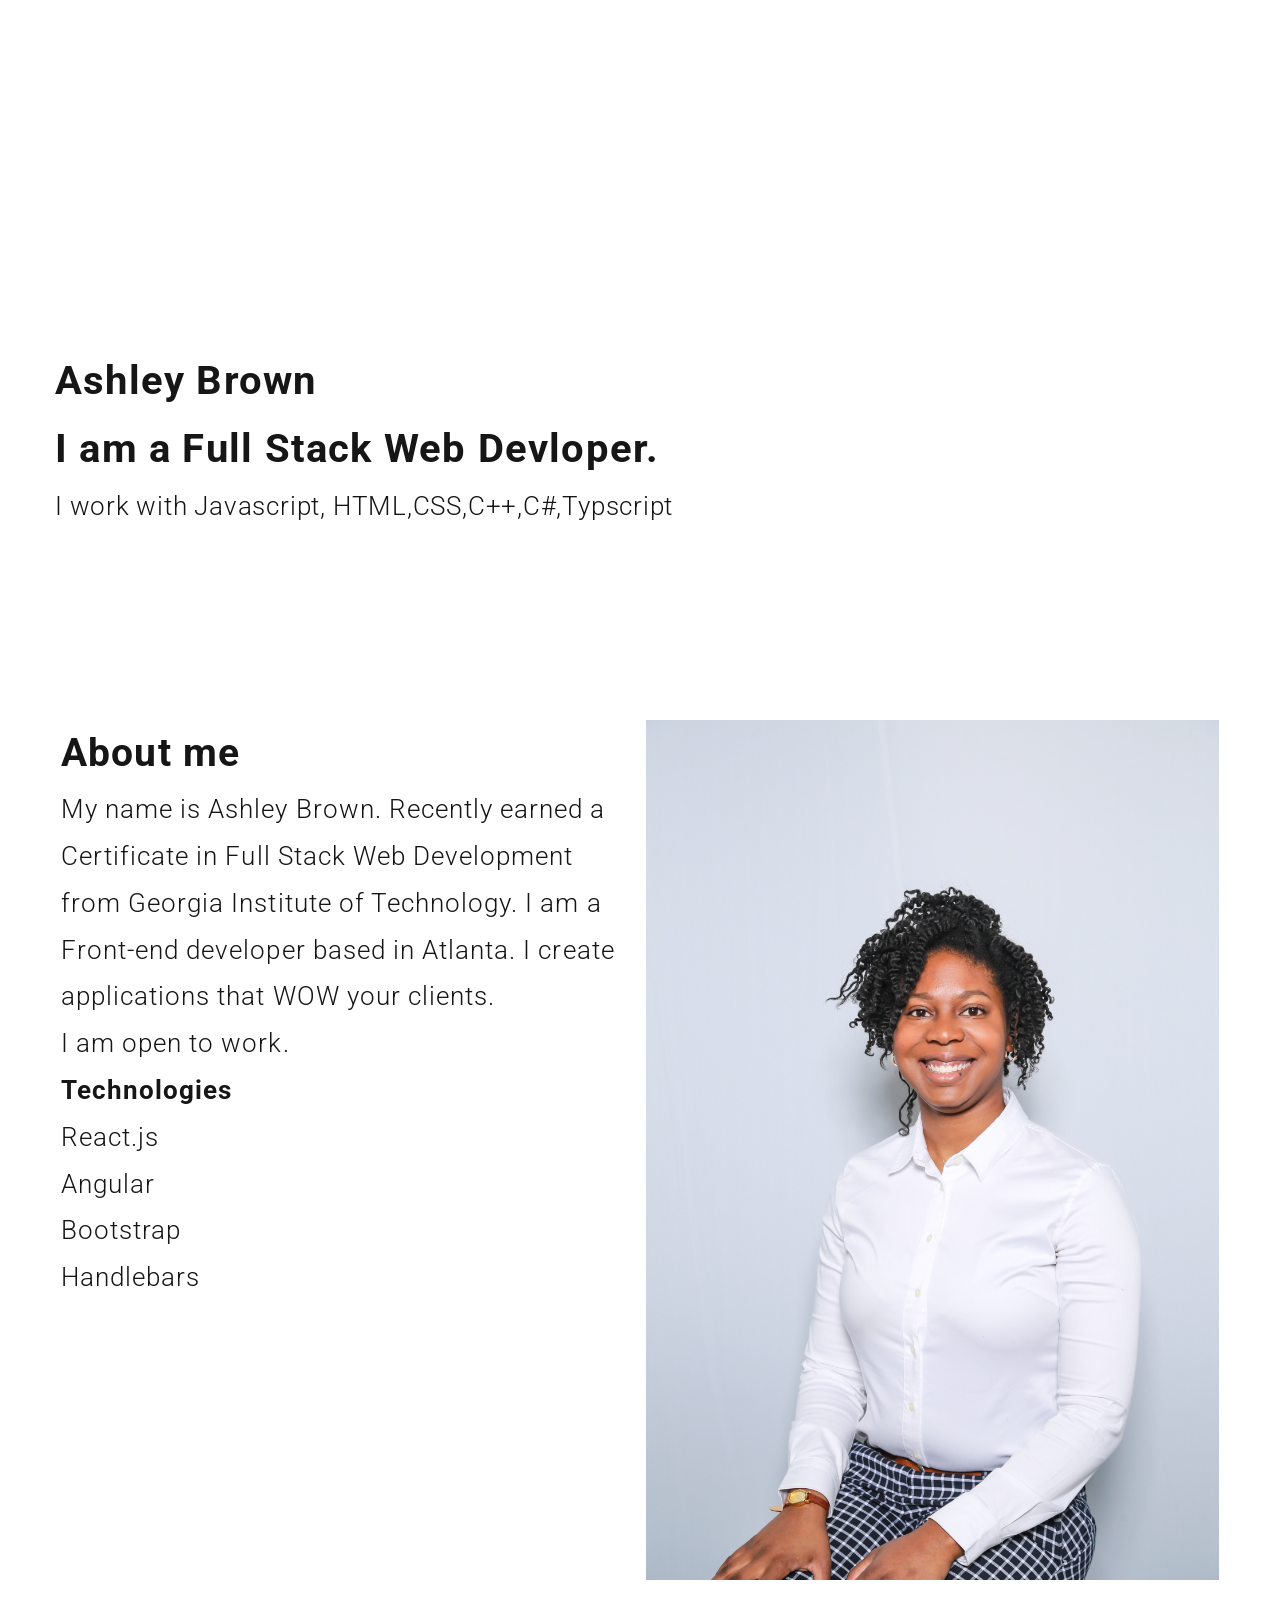
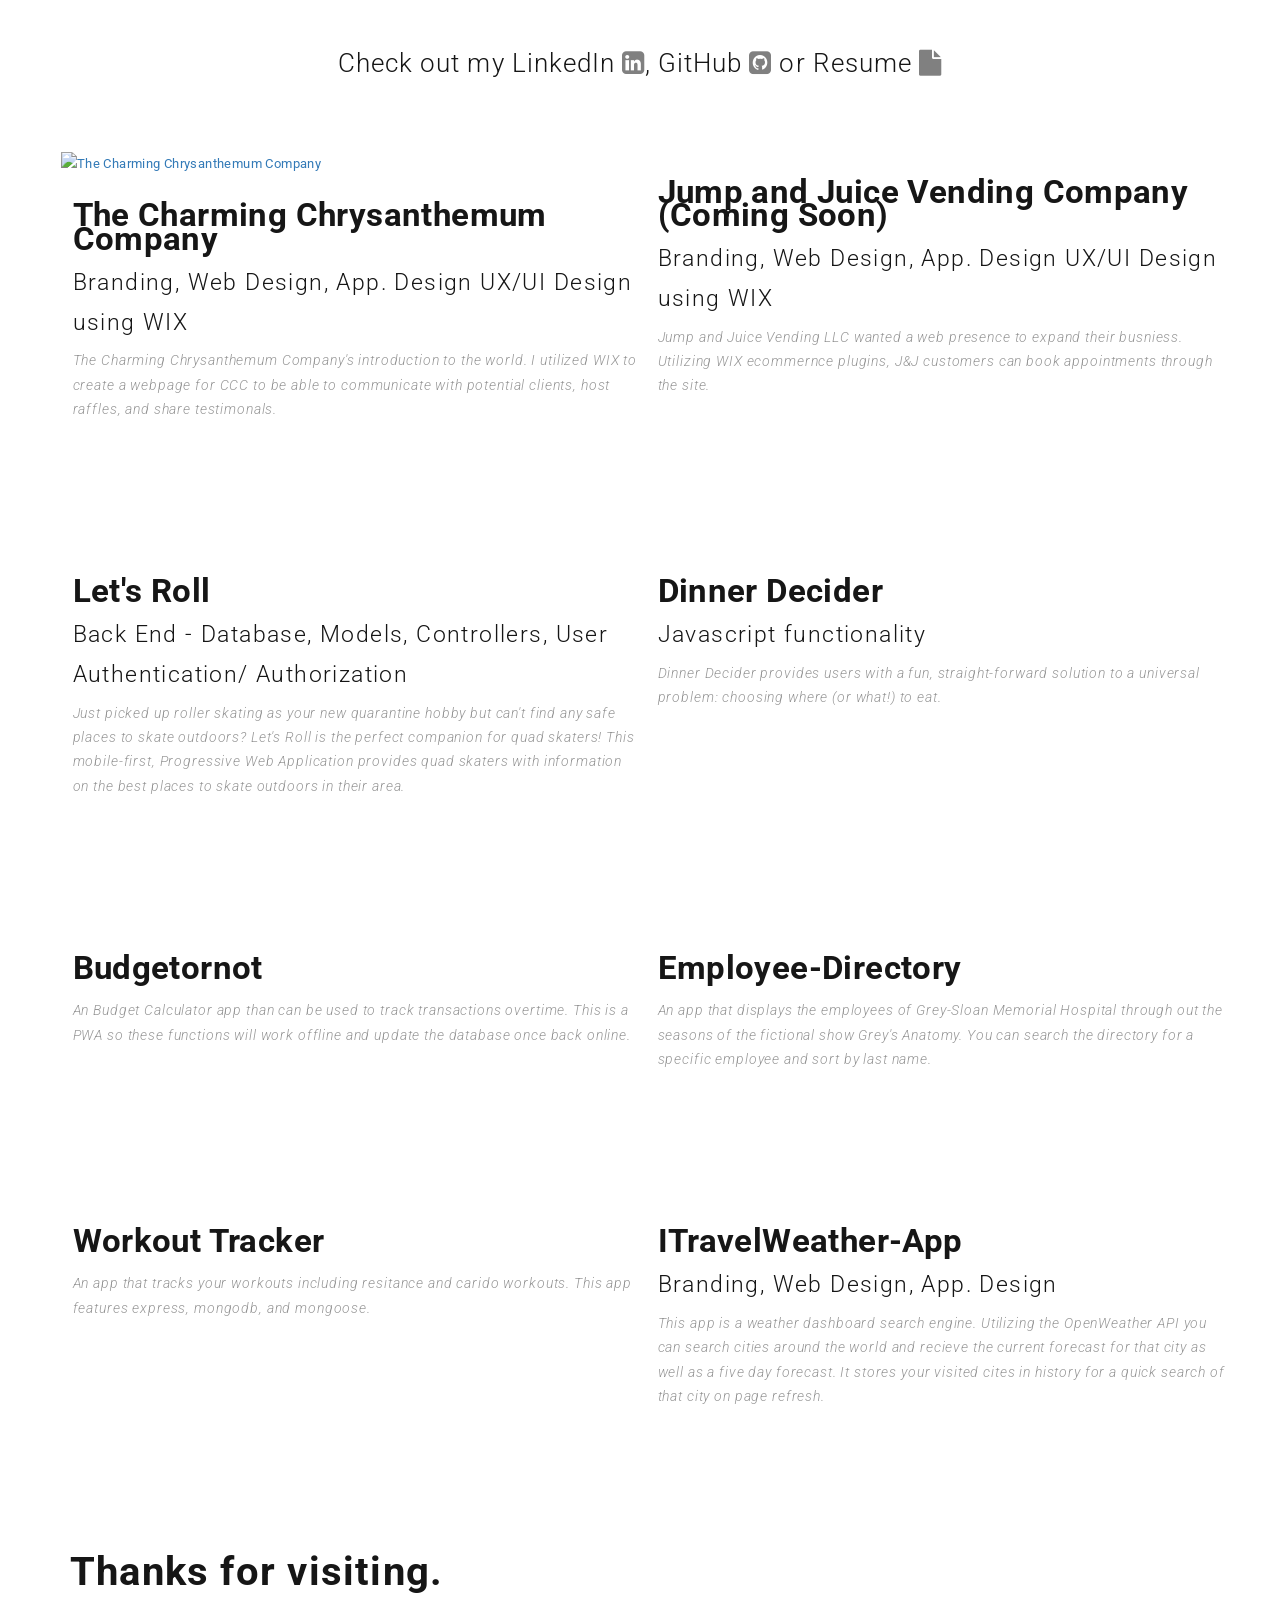
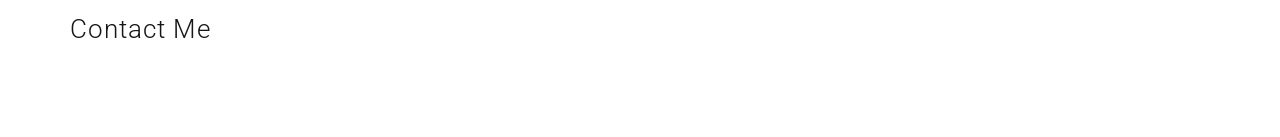
==== commit 43e6e2b5: "changes" ====
--- a/index.html
+++ b/index.html
@@ -117,7 +117,7 @@
 					            <a target="blank" href="https://afbrown1216.github.io/dinner-decider/"> <img src="https://user-images.githubusercontent.com/69770137/93726761-c276a900-fb85-11ea-8b19-47f9d604eacf.png", alt="" class="img-prjct-wrk"> </a>
 					          <div class="prjct-wrt-right-wrk"> </div>
 							  <div class="shw-cs2"> Dinner Decider </div>
-							  <div class="shw-cs4"> </div>
+							  <div class="shw-cs4"> Javascript functionality  </div>
 							  <div class="shw-cs"> Dinner Decider provides users with a fun, straight-forward solution to a universal problem: choosing where (or what!) to eat. </div>
 						</div>
 	                </div>
